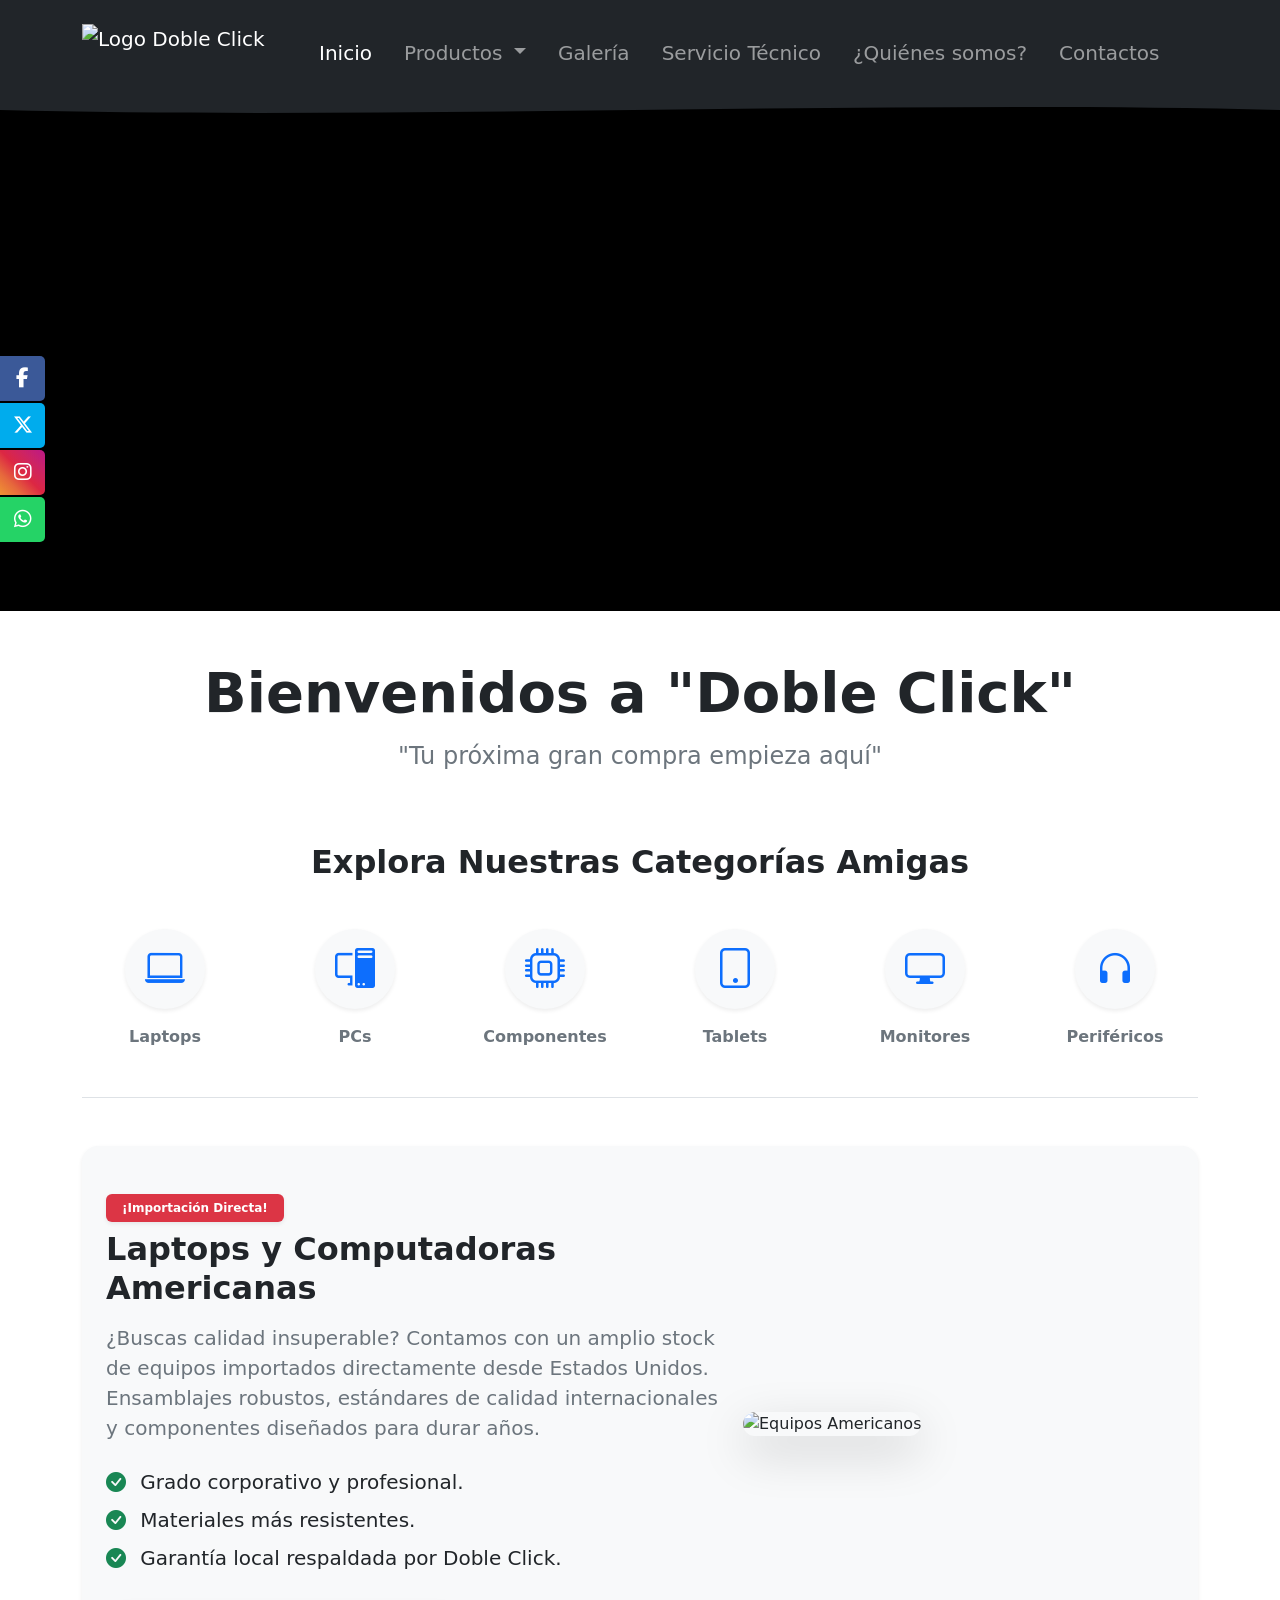
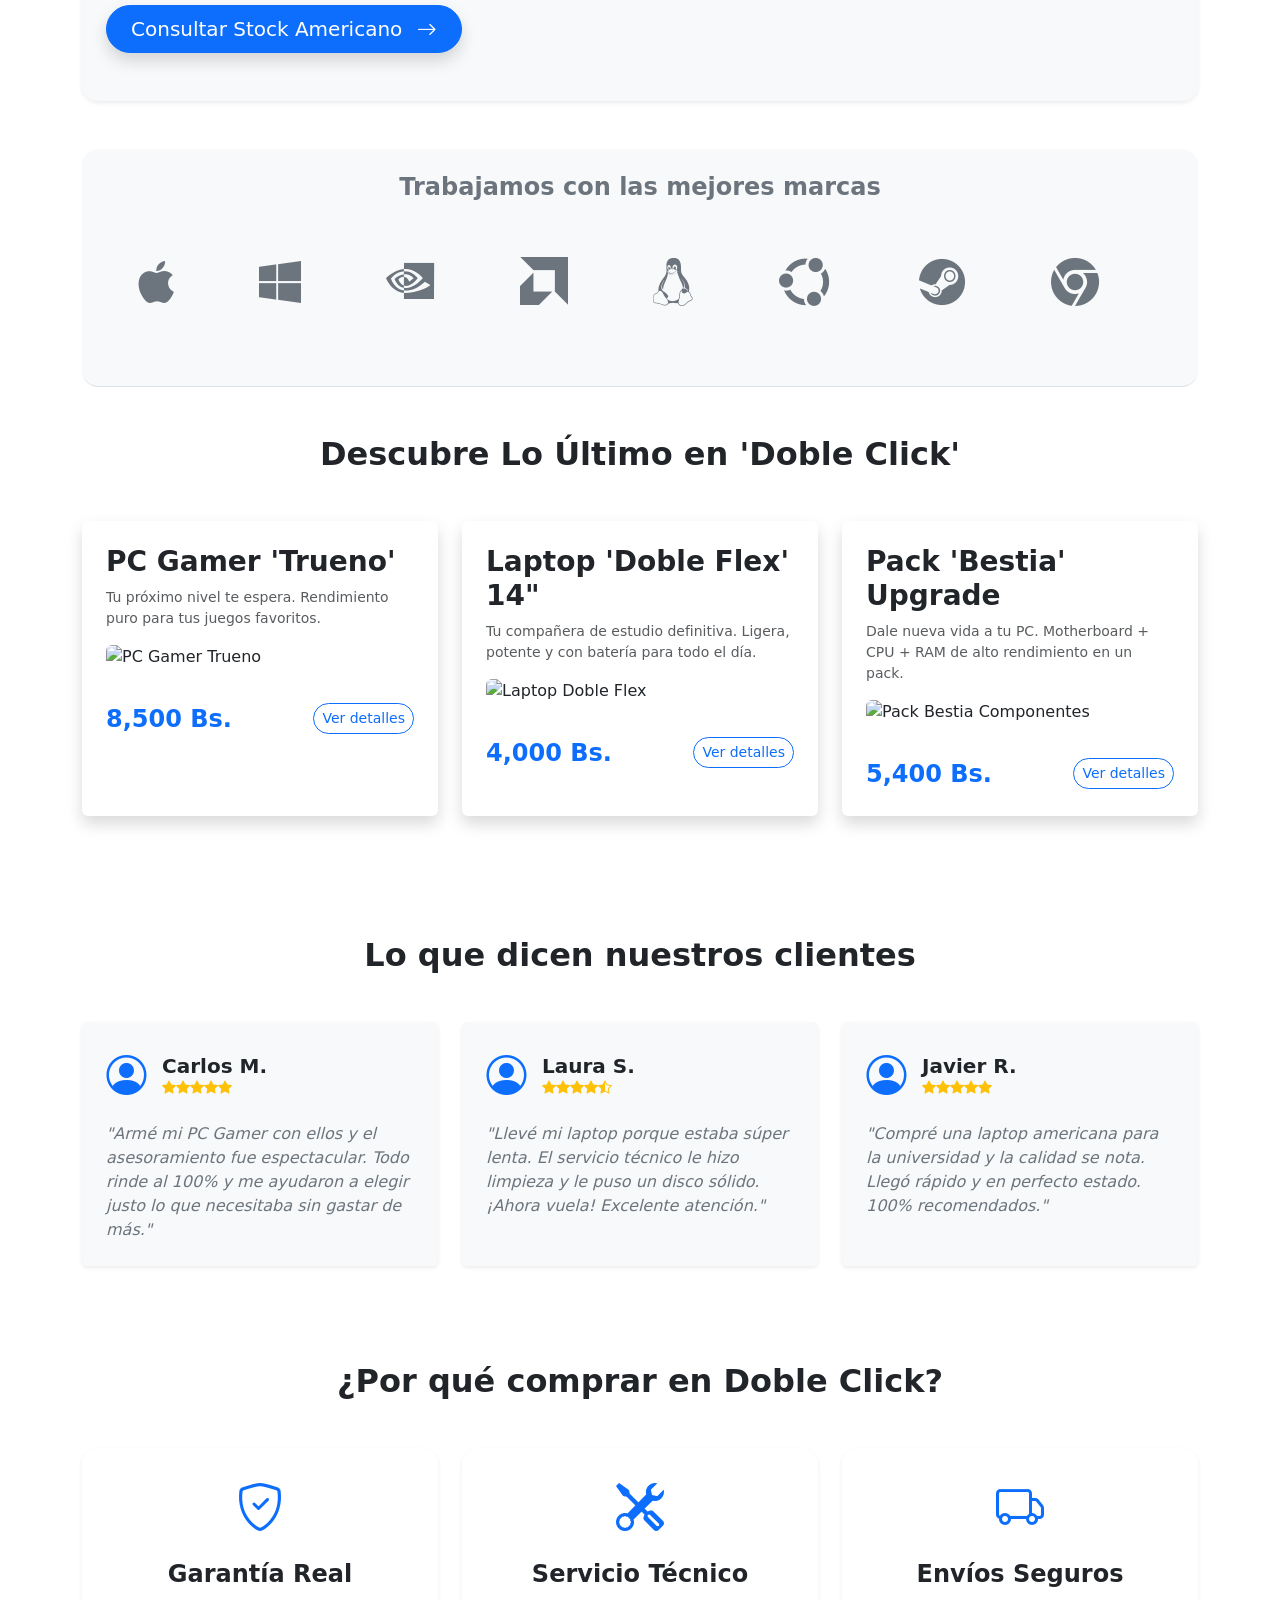
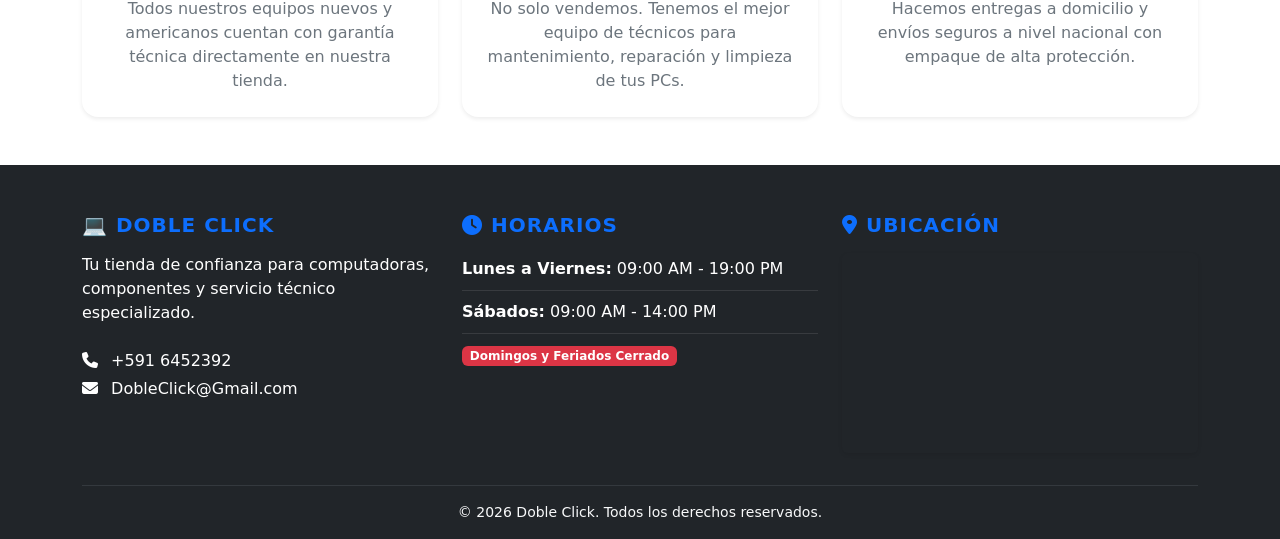
==== index.html @ b75727ae "Add files via upload" ====
<!DOCTYPE html>
<html lang="es">
<head>
    <meta charset="UTF-8">
    <meta name="viewport" content="width=device-width, initial-scale=1.0">
    <title>Doble Click | Inicio</title>
    
    <link href="https://cdn.jsdelivr.net/npm/bootstrap@5.3.0/dist/css/bootstrap.min.css" rel="stylesheet">
    <link rel="stylesheet" href="https://cdn.jsdelivr.net/npm/bootstrap-icons@1.10.0/font/bootstrap-icons.css">
    <link rel="stylesheet" href="https://cdnjs.cloudflare.com/ajax/libs/font-awesome/6.5.1/css/all.min.css">
    <link href="https://unpkg.com/aos@2.3.1/dist/aos.css" rel="stylesheet">
    <link rel="icon" type="image/png" href="img/LOGO_DOBLE_CLICK-removebg-preview.png">
    <link rel="stylesheet" href="style.css">
    <link rel="stylesheet" href="comun.css">
    <style>
        /* Empujamos el cuerpo de la página para que el menú fijo no tape el video */
        body {
            padding-top: 96px; 
        }

        .navbar .dropdown-menu {
            z-index: 1050 !important; 
        }

        .menu-wave {
            position: absolute; 
            top: 100%;
            left: 0;
            width: 100%;
            height: 15px; 
            overflow: hidden;
            line-height: 0;
            z-index: 1019; 
        }
        .menu-wave svg {
            display: block;
            width: 100%;
            height: 100%;
        }
        .video-hero-container {
            margin-top: -25px; 
            position: relative;
            z-index: 1; 
        }
    </style>
</head>
<body>

    <div class="social-bar pulse-animation">
        <a href="https://www.facebook.com/" target="_blank" class="icon facebook"><i class="fab fa-facebook-f"></i></a>
        <a href="https://x.com/" target="_blank" class="icon twitter"><i class="fa-brands fa-x-twitter"></i></a>
        <a href="https://www.instagram.com/" target="_blank" class="icon instagram"><i class="fab fa-instagram"></i></a>
        <a href="https://web.whatsapp.com/" target="_blank" class="icon whatsapp"><i class="fab fa-whatsapp"></i></a>
    </div>

    <nav class="navbar navbar-expand-lg navbar-dark bg-dark py-3 border-0 fixed-top shadow-sm" style="z-index: 1030;">
        <div class="container">
            
            <a class="navbar-brand" href="index.html">
                <img src="img/LOGO_DOBLE_CLICK-removebg-preview.png" alt="Logo Doble Click" height="60" class="d-inline-block align-text-top logo-nav">
            </a>
            
            <button class="navbar-toggler" type="button" data-bs-toggle="collapse" data-bs-target="#navbarNav">
                <span class="navbar-toggler-icon"></span>
            </button>
            
            <div class="collapse navbar-collapse" id="navbarNav">
                <ul class="navbar-nav mx-auto fs-5">
                    <li class="nav-item mx-2"><a class="nav-link active" href="index.html">Inicio</a></li>
                    
                    <li class="nav-item dropdown mx-2">
                        <a class="nav-link dropdown-toggle" href="#" id="navbarProductos" role="button" data-bs-toggle="dropdown" aria-expanded="false">
                            Productos
                        </a>
                        <ul class="dropdown-menu shadow border-0 mt-2" aria-labelledby="navbarProductos">
                            <li><a class="dropdown-item" href="LAPTOP.HTML"><i class="bi bi-laptop me-2"></i>Laptops</a></li>
                            <li><a class="dropdown-item" href="PC.HTML"><i class="bi bi-pc-display me-2"></i>PCs Armadas</a></li>
                            <li><a class="dropdown-item" href="COMPONENTE.HTML"><i class="bi bi-cpu me-2"></i>Componentes</a></li>
                        </ul>
                    </li>

                    <li class="nav-item mx-2"><a class="nav-link" href="galeria.html">Galería</a></li>
                    <li class="nav-item mx-2"><a class="nav-link" href="servicio.html">Servicio Técnico</a></li>
                    <li class="nav-item mx-2"><a class="nav-link" href="QuienesSomos.html">¿Quiénes somos?</a></li>
                    <li class="nav-item mx-2"><a class="nav-link" href="contactos.html">Contactos</a></li>
                </ul>
            </div>
        </div>
        
        <div class="menu-wave">
            <svg viewBox="0 0 500 150" preserveAspectRatio="none">
                <path d="M0.00,49.98 C149.99,150.00 349.20,-49.98 500.00,49.98 L500.00,0.00 L0.00,0.00 Z" style="stroke: none; fill: #212529;"></path>
            </svg>
        </div>
    </nav>
    
    <div class="video-hero-container">
        <video class="hero-video" autoplay loop muted playsinline style="width: 100%; object-fit: cover;">
            <source src="img/video presentacion.mp4" type="video/mp4">
        </video>
    </div>

    <main class="container my-5 contenido-inicio">

        <div class="text-center mb-5 pb-3" data-aos="fade-down">
            <h1 class="display-4 fw-bold text-dark mb-3">Bienvenidos a "Doble Click"</h1>
            <h3 class="fs-4 text-secondary">"Tu próxima gran compra empieza aquí"</h3>
        </div>
        
        <section id="categorias" class="mb-5 pb-5 border-bottom">
            <h2 class="text-center fw-bold mb-5 text-dark" data-aos="fade-up">Explora Nuestras Categorías Amigas</h2>
            <div class="row g-4 justify-content-center text-center">
                <div class="col-md-2 col-6" data-aos="zoom-in" data-aos-delay="100">
                    <a href="LAPTOP.html" class="categoria-item d-block text-decoration-none icon-hover">
                        <div class="categoria-circle bg-light border-primary shadow-sm mx-auto mb-3 rounded-circle" style="width: 80px; height: 80px; display: flex; align-items: center; justify-content: center;">
                            <i class="bi bi-laptop fs-1 text-primary"></i>
                        </div>
                        <span class="fw-semibold text-secondary">Laptops</span>
                    </a>
                </div>
                <div class="col-md-2 col-6" data-aos="zoom-in" data-aos-delay="200">
                    <a href="PC.html" class="categoria-item d-block text-decoration-none icon-hover">
                        <div class="categoria-circle bg-light border-primary shadow-sm mx-auto mb-3 rounded-circle" style="width: 80px; height: 80px; display: flex; align-items: center; justify-content: center;">
                            <i class="bi bi-pc-display fs-1 text-primary"></i>
                        </div>
                        <span class="fw-semibold text-secondary">PCs</span>
                    </a>
                </div>
                <div class="col-md-2 col-6" data-aos="zoom-in" data-aos-delay="300">
                    <a href="COMPONENTE.html" class="categoria-item d-block text-decoration-none icon-hover">
                        <div class="categoria-circle bg-light border-primary shadow-sm mx-auto mb-3 rounded-circle" style="width: 80px; height: 80px; display: flex; align-items: center; justify-content: center;">
                            <i class="bi bi-cpu fs-1 text-primary"></i>
                        </div>
                        <span class="fw-semibold text-secondary">Componentes</span>
                    </a>
                </div>
                <div class="col-md-2 col-6" data-aos="zoom-in" data-aos-delay="400">
                    <a href="COMPONENTE.HTML" class="categoria-item d-block text-decoration-none icon-hover">
                        <div class="categoria-circle bg-light border-primary shadow-sm mx-auto mb-3 rounded-circle" style="width: 80px; height: 80px; display: flex; align-items: center; justify-content: center;">
                            <i class="bi bi-tablet fs-1 text-primary"></i>
                        </div>
                        <span class="fw-semibold text-secondary">Tablets</span>
                    </a>
                </div>
                <div class="col-md-2 col-6" data-aos="zoom-in" data-aos-delay="500">
                    <a href="COMPONENTE.HTML" class="categoria-item d-block text-decoration-none icon-hover">
                        <div class="categoria-circle bg-light border-primary shadow-sm mx-auto mb-3 rounded-circle" style="width: 80px; height: 80px; display: flex; align-items: center; justify-content: center;">
                            <i class="bi bi-display fs-1 text-primary"></i>
                        </div>
                        <span class="fw-semibold text-secondary">Monitores</span>
                    </a>
                </div>
                <div class="col-md-2 col-6" data-aos="zoom-in" data-aos-delay="600">
                    <a href="COMPONENTE.HTML" class="categoria-item d-block text-decoration-none icon-hover">
                        <div class="categoria-circle bg-light border-primary shadow-sm mx-auto mb-3 rounded-circle" style="width: 80px; height: 80px; display: flex; align-items: center; justify-content: center;">
                            <i class="bi bi-headphones fs-1 text-primary"></i>
                        </div>
                        <span class="fw-semibold text-secondary">Periféricos</span>
                    </a>
                </div>
            </div>
        </section>

        <section id="americanas" class="mb-5 py-5 bg-light rounded-4 shadow-sm px-4">
            <div class="row align-items-center">
                <div class="col-lg-7" data-aos="fade-right">
                    <span class="badge bg-danger mb-2 px-3 py-2 shadow-sm">¡Importación Directa!</span>
                    <h2 class="fw-bold text-dark mb-3">Laptops y Computadoras Americanas</h2>
                    <p class="lead text-secondary">¿Buscas calidad insuperable? Contamos con un amplio stock de <strong>equipos importados directamente desde Estados Unidos</strong>. Ensamblajes robustos, estándares de calidad internacionales y componentes diseñados para durar años.</p>
                    <ul class="list-unstyled mt-4 fs-5">
                        <li class="mb-2"><i class="bi bi-check-circle-fill text-success me-2"></i> Grado corporativo y profesional.</li>
                        <li class="mb-2"><i class="bi bi-check-circle-fill text-success me-2"></i> Materiales más resistentes.</li>
                        <li class="mb-2"><i class="bi bi-check-circle-fill text-success me-2"></i> Garantía local respaldada por Doble Click.</li>
                    </ul>
                    <a href="contactos.html" class="btn btn-primary btn-lg mt-3 rounded-pill px-4 shadow">Consultar Stock Americano <i class="bi bi-arrow-right ms-2"></i></a>
                </div>
                <div class="col-lg-5 mt-4 mt-lg-0" data-aos="fade-left">
                    <img src="img/COMPUTADORA.jpg" class="img-fluid rounded-4 shadow-lg" alt="Equipos Americanos">
                </div>
            </div>
        </section>

        <section id="marcas" class="mb-5 pb-5 border-bottom text-center bg-light rounded-4 py-4 px-3 overflow-hidden">
            <h4 class="fw-bold text-secondary mb-4" data-aos="fade-up">Trabajamos con las mejores marcas</h4>
            <div class="marcas-slider" data-aos="fade-up" data-aos-delay="200">
                <div class="marcas-track">
                    <a href="https://www.apple.com" target="_blank" rel="noopener noreferrer" class="brand-link"><i class="fa-brands fa-apple brand-icon" title="Apple"></i></a>
                    <a href="https://www.microsoft.com/windows" target="_blank" rel="noopener noreferrer" class="brand-link"><i class="fa-brands fa-windows brand-icon" title="Windows"></i></a>
                    <a href="https://www.nvidia.com" target="_blank" rel="noopener noreferrer" class="brand-link"><i class="bi bi-nvidia brand-icon" title="NVIDIA"></i></a>
                    <a href="https://www.amd.com" target="_blank" rel="noopener noreferrer" class="brand-link"><i class="bi bi-amd brand-icon" title="AMD"></i></a>
                    <a href="https://www.linux.org" target="_blank" rel="noopener noreferrer" class="brand-link"><i class="fa-brands fa-linux brand-icon" title="Linux"></i></a>
                    <a href="https://ubuntu.com" target="_blank" rel="noopener noreferrer" class="brand-link"><i class="fa-brands fa-ubuntu brand-icon" title="Ubuntu"></i></a>
                    <a href="https://store.steampowered.com" target="_blank" rel="noopener noreferrer" class="brand-link"><i class="fa-brands fa-steam brand-icon" title="Steam"></i></a>
                    <a href="https://www.google.com/chrome" target="_blank" rel="noopener noreferrer" class="brand-link"><i class="fa-brands fa-chrome brand-icon" title="Google Chrome"></i></a>
                    <a href="https://www.android.com" target="_blank" rel="noopener noreferrer" class="brand-link"><i class="fa-brands fa-android brand-icon" title="Android"></i></a>
        
                    <a href="https://www.apple.com" target="_blank" rel="noopener noreferrer" class="brand-link"><i class="fa-brands fa-apple brand-icon" title="Apple"></i></a>
                    <a href="https://www.microsoft.com/windows" target="_blank" rel="noopener noreferrer" class="brand-link"><i class="fa-brands fa-windows brand-icon" title="Windows"></i></a>
                    <a href="https://www.nvidia.com" target="_blank" rel="noopener noreferrer" class="brand-link"><i class="bi bi-nvidia brand-icon" title="NVIDIA"></i></a>
                    <a href="https://www.amd.com" target="_blank" rel="noopener noreferrer" class="brand-link"><i class="bi bi-amd brand-icon" title="AMD"></i></a>
                    <a href="https://www.linux.org" target="_blank" rel="noopener noreferrer" class="brand-link"><i class="fa-brands fa-linux brand-icon" title="Linux"></i></a>
                    <a href="https://ubuntu.com" target="_blank" rel="noopener noreferrer" class="brand-link"><i class="fa-brands fa-ubuntu brand-icon" title="Ubuntu"></i></a>
                    <a href="https://store.steampowered.com" target="_blank" rel="noopener noreferrer" class="brand-link"><i class="fa-brands fa-steam brand-icon" title="Steam"></i></a>
                    <a href="https://www.google.com/chrome" target="_blank" rel="noopener noreferrer" class="brand-link"><i class="fa-brands fa-chrome brand-icon" title="Google Chrome"></i></a>
                    <a href="https://www.android.com" target="_blank" rel="noopener noreferrer" class="brand-link"><i class="fa-brands fa-android brand-icon" title="Android"></i></a>
                </div>
            </div>
        </section>

        <section id="destacados" class="mb-5">
            <h2 class="text-center fw-bold mb-5 text-dark" data-aos="fade-up">Descubre Lo Último en 'Doble Click'</h2>
            <div class="row g-4">
                <div class="col-md-4 mb-4" data-aos="fade-up" data-aos-delay="100">
                    <div class="card producto-card shadow h-100 border-0 icon-hover">
                        <div class="card-body p-4">
                            <h3 class="fw-bold mb-2">PC Gamer 'Trueno'</h3>
                            <p class="text-muted small mb-3">Tu próximo nivel te espera. Rendimiento puro para tus juegos favoritos.</p>
                            <img src="https://images.unsplash.com/photo-1616588589676-62b3bd4ff6d2?w=500&h=300&fit=crop" class="img-fluid rounded mb-3" alt="PC Gamer Trueno">
                            <div class="d-flex justify-content-between align-items-center mt-3">
                                <span class="fs-4 fw-bold text-primary">8,500 Bs.</span>
                                <a href="PC.html" class="btn btn-outline-primary btn-sm rounded-pill stretched-link">Ver detalles</a>
                            </div>
                        </div>
                    </div>
                </div>
                <div class="col-md-4 mb-4" data-aos="fade-up" data-aos-delay="200">
                    <div class="card producto-card shadow h-100 border-0 icon-hover">
                        <div class="card-body p-4">
                            <h3 class="fw-bold mb-2">Laptop 'Doble Flex' 14"</h3>
                            <p class="text-muted small mb-3">Tu compañera de estudio definitiva. Ligera, potente y con batería para todo el día.</p>
                            <img src="https://images.unsplash.com/photo-1541807084-5c52b6b3adef?w=500&h=300&fit=crop" class="img-fluid rounded mb-3" alt="Laptop Doble Flex">
                             <div class="d-flex justify-content-between align-items-center mt-3">
                                <span class="fs-4 fw-bold text-primary">4,000 Bs.</span>
                                <a href="LAPTOP.html" class="btn btn-outline-primary btn-sm rounded-pill stretched-link">Ver detalles</a>
                            </div>
                        </div>
                    </div>
                </div>
                <div class="col-md-4 mb-4" data-aos="fade-up" data-aos-delay="300">
                    <div class="card producto-card shadow h-100 border-0 icon-hover">
                        <div class="card-body p-4">
                            <h3 class="fw-bold mb-2">Pack 'Bestia' Upgrade</h3>
                            <p class="text-muted small mb-3">Dale nueva vida a tu PC. Motherboard + CPU + RAM de alto rendimiento en un pack.</p>
                            <img src="https://images.unsplash.com/photo-1555680202-c86f0e12f086?w=500&h=300&fit=crop" class="img-fluid rounded mb-3" alt="Pack Bestia Componentes">
                             <div class="d-flex justify-content-between align-items-center mt-3">
                                <span class="fs-4 fw-bold text-primary">5,400 Bs.</span>
                                <a href="COMPONENTE.html" class="btn btn-outline-primary btn-sm rounded-pill stretched-link">Ver detalles</a>
                            </div>
                        </div>
                    </div>
                </div>
            </div>
        </section>

        <section id="testimonios" class="mb-5 py-5">
            <h2 class="text-center fw-bold mb-5 text-dark" data-aos="fade-up">Lo que dicen nuestros clientes</h2>
            <div class="row g-4">
                <div class="col-md-4" data-aos="flip-left" data-aos-delay="100">
                    <div class="card bg-light border-0 shadow-sm h-100 testimonio-card p-4">
                        <div class="d-flex align-items-center mb-3">
                            <i class="bi bi-person-circle fs-1 text-primary me-3"></i>
                            <div>
                                <h5 class="mb-0 fw-bold">Carlos M.</h5>
                                <div class="text-warning small">
                                    <i class="bi bi-star-fill"></i><i class="bi bi-star-fill"></i><i class="bi bi-star-fill"></i><i class="bi bi-star-fill"></i><i class="bi bi-star-fill"></i>
                                </div>
                            </div>
                        </div>
                        <p class="text-secondary fst-italic mb-0">"Armé mi PC Gamer con ellos y el asesoramiento fue espectacular. Todo rinde al 100% y me ayudaron a elegir justo lo que necesitaba sin gastar de más."</p>
                    </div>
                </div>
                <div class="col-md-4" data-aos="flip-left" data-aos-delay="200">
                    <div class="card bg-light border-0 shadow-sm h-100 testimonio-card p-4">
                        <div class="d-flex align-items-center mb-3">
                            <i class="bi bi-person-circle fs-1 text-primary me-3"></i>
                            <div>
                                <h5 class="mb-0 fw-bold">Laura S.</h5>
                                <div class="text-warning small">
                                    <i class="bi bi-star-fill"></i><i class="bi bi-star-fill"></i><i class="bi bi-star-fill"></i><i class="bi bi-star-fill"></i><i class="bi bi-star-half"></i>
                                </div>
                            </div>
                        </div>
                        <p class="text-secondary fst-italic mb-0">"Llevé mi laptop porque estaba súper lenta. El servicio técnico le hizo limpieza y le puso un disco sólido. ¡Ahora vuela! Excelente atención."</p>
                    </div>
                </div>
                <div class="col-md-4" data-aos="flip-left" data-aos-delay="300">
                    <div class="card bg-light border-0 shadow-sm h-100 testimonio-card p-4">
                        <div class="d-flex align-items-center mb-3">
                            <i class="bi bi-person-circle fs-1 text-primary me-3"></i>
                            <div>
                                <h5 class="mb-0 fw-bold">Javier R.</h5>
                                <div class="text-warning small">
                                    <i class="bi bi-star-fill"></i><i class="bi bi-star-fill"></i><i class="bi bi-star-fill"></i><i class="bi bi-star-fill"></i><i class="bi bi-star-fill"></i>
                                </div>
                            </div>
                        </div>
                        <p class="text-secondary fst-italic mb-0">"Compré una laptop americana para la universidad y la calidad se nota. Llegó rápido y en perfecto estado. 100% recomendados."</p>
                    </div>
                </div>
            </div>
        </section>

        <section id="ventajas" class="mt-5 text-center">
            <h2 class="fw-bold mb-5 text-dark" data-aos="fade-up">¿Por qué comprar en Doble Click?</h2>
            <div class="row g-4">
                <div class="col-md-4" data-aos="zoom-in" data-aos-delay="100">
                    <div class="p-4 bg-white rounded-4 shadow-sm h-100 icon-hover">
                        <i class="bi bi-shield-check text-primary mb-3 d-block" style="font-size: 3rem;"></i>
                        <h4 class="fw-bold">Garantía Real</h4>
                        <p class="text-secondary mb-0">Todos nuestros equipos nuevos y americanos cuentan con garantía técnica directamente en nuestra tienda.</p>
                    </div>
                </div>
                <div class="col-md-4" data-aos="zoom-in" data-aos-delay="200">
                    <div class="p-4 bg-white rounded-4 shadow-sm h-100 icon-hover">
                        <i class="bi bi-tools text-primary mb-3 d-block" style="font-size: 3rem;"></i>
                        <h4 class="fw-bold">Servicio Técnico</h4>
                        <p class="text-secondary mb-0">No solo vendemos. Tenemos el mejor equipo de técnicos para mantenimiento, reparación y limpieza de tus PCs.</p>
                    </div>
                </div>
                <div class="col-md-4" data-aos="zoom-in" data-aos-delay="300">
                    <div class="p-4 bg-white rounded-4 shadow-sm h-100 icon-hover">
                        <i class="bi bi-truck text-primary mb-3 d-block" style="font-size: 3rem;"></i>
                        <h4 class="fw-bold">Envíos Seguros</h4>
                        <p class="text-secondary mb-0">Hacemos entregas a domicilio y envíos seguros a nivel nacional con empaque de alta protección.</p>
                    </div>
                </div>
            </div>
        </section>

    </main>

    <footer class="bg-dark text-white pt-5 pb-3 mt-auto footer-avanzado">
        <div class="container">
            <div class="row">
                <div class="col-lg-4 col-md-6 mb-4">
                    <h5 class="fw-bold mb-3 text-uppercase" style="color:#0d6efd;">💻 Doble Click</h5>
                    <p>Tu tienda de confianza para computadoras, componentes y servicio técnico especializado.</p>
                    <div class="mt-4">
                        <p class="mb-1"><i class="fas fa-phone me-2"></i> +591 6452392</p>
                        <p class="mb-1"><i class="fas fa-envelope me-2"></i> DobleClick@Gmail.com</p>
                    </div>
                </div>

                <div class="col-lg-4 col-md-6 mb-4">
                    <h5 class="fw-bold mb-3 text-uppercase" style="color:#0d6efd;"><i class="fas fa-clock me-2"></i>Horarios</h5>
                    <ul class="list-unstyled lh-lg" style="padding-left:0;">
                        <li style="border-bottom: 1px solid rgba(255,255,255,0.1); margin-bottom: 5px;"><strong>Lunes a Viernes:</strong> 09:00 AM - 19:00 PM</li>
                        <li style="border-bottom: 1px solid rgba(255,255,255,0.1); margin-bottom: 5px;"><strong>Sábados:</strong> 09:00 AM - 14:00 PM</li>
                        <li><span class="badge bg-danger">Domingos y Feriados Cerrado</span></li>
                    </ul>
                </div>

                <div class="col-lg-4 col-md-12 mb-4">
                    <h5 class="fw-bold mb-3 text-uppercase" style="color:#0d6efd;"><i class="fas fa-map-marker-alt me-2"></i>Ubicación</h5>
                    <div class="ratio ratio-16x9 rounded overflow-hidden shadow-sm">
                        <iframe src="https://maps.google.com/maps?q=lapaz,bolivia&t=&z=13&ie=UTF8&iwloc=&output=embed" width="100%" height="100%" style="border:0;" allowfullscreen="" loading="lazy" referrerpolicy="no-referrer-when-downgrade"></iframe>
                    </div>
                </div>
            </div>
            
            <hr class="mt-2 mb-3 border-secondary">
            
            <div class="text-center">
                <p class="mb-0 small text-light">© 2026 Doble Click. Todos los derechos reservados.</p>
            </div>
        </div>
    </footer>

    <script src="https://cdn.jsdelivr.net/npm/bootstrap@5.3.0/dist/js/bootstrap.bundle.min.js"></script>
    <script src="https://unpkg.com/aos@2.3.1/dist/aos.js"></script>
    
    <script>
        AOS.init({
            duration: 800, 
            once: true,    
            offset: 100    
        });
    </script>
</body>
</html>
---- style.css ----
/* =========================================
   ANIMACIONES EXTRA Y HOVERS (Tarjetas)
   ========================================= */
.icon-hover {
    transition: transform 0.3s ease, box-shadow 0.3s ease;
}

.icon-hover:hover {
    transform: translateY(-10px); 
    box-shadow: 0 15px 30px rgba(0,0,0,0.15) !important; 
}

@keyframes pulseGlow {
    0% { filter: drop-shadow(0 0 2px rgba(13, 110, 253, 0.4)); }
    50% { filter: drop-shadow(0 0 10px rgba(13, 110, 253, 0.8)); } 
    100% { filter: drop-shadow(0 0 2px rgba(13, 110, 253, 0.4)); }
}

.pulse-animation-btn {
    animation: pulseGlow 3s infinite; 
}

/* =========================================
   SLIDER INFINITO DE MARCAS (CORREGIDO Y ANIMADO)
   Función: Carrusel continuo de iconos que se mueve solo
   ========================================= */
.marcas-slider {
    width: 100%;
    overflow: hidden; /* Esto es clave: esconde lo que se sale de la pantalla */
    white-space: nowrap; /* Evita que los iconos bajen a la siguiente línea */
    position: relative;
    padding: 20px 0;
}

.marcas-track {
    display: inline-block;
    /* La animación dura 15 segundos y es lineal (misma velocidad) e infinita */
    animation: scroll-marcas 15s linear infinite; 
}

/* Opcional: Pausa la animación si el usuario pone el mouse encima */
.marcas-track:hover {
    animation-play-state: paused;
}

.brand-icon {
    font-size: 3rem; /* Tamaño de los iconos, los hace grandes y visibles */
    color: #6c757d; /* Color gris de Bootstrap */
    margin: 0 40px; /* Separación horizontal entre icono e icono */
    transition: transform 0.3s ease, color 0.3s ease;
    display: inline-block;
    vertical-align: middle;
}

/* Efecto al pasar el mouse por encima de un icono específico */
.brand-icon:hover {
    color: #0d6efd; /* Color azul característico */
    transform: scale(1.2); /* Lo hace un 20% más grande */
}

/* Animación que empuja los iconos a la izquierda constantemente */
@keyframes scroll-marcas {
    0% { transform: translateX(0); }
    100% { transform: translateX(-50%); } 
    /* Se traslada solo el -50% porque duplicamos los iconos en el HTML */
}
---- comun.css ----
/* =========================================
   REGLA DE SEGURIDAD (Evita que el diseño colapse hacia los lados en celulares)
   ========================================= */
   html, body {
    overflow-x: hidden;
}

/* =========================================
   VIDEO HERO (Página Principal)
   ========================================= */
.video-hero-container {
    position: relative;
    width: 100%;
    height: 60vh; 
    min-height: 400px; 
    overflow: hidden; 
    display: flex;
    align-items: center; 
    justify-content: center; 
    background-color: #000; 
}

.hero-video {
    position: absolute !important; 
    top: 0 !important;
    left: 0 !important;
    width: 100% !important;
    height: 100% !important;
    object-fit: cover !important; 
    opacity: 1 !important; 
    z-index: 0 !important; 
}

.video-overlay {
    position: relative;
    z-index: 1; 
    text-align: center;
    color: white;
    padding: 20px;
    width: 100%;
}

.text-shadow {
    text-shadow: 2px 2px 10px rgba(0,0,0,0.9); 
}

/* ======================================================= */
/* ONDAS DEL MENÚ                                          */
/* ======================================================= */
header { 
    position: relative; 
}

.menu-wave {
    position: absolute;
    top: 100%; 
    left: 0;
    width: 100%;
    height: 60px; 
    overflow: hidden;
    line-height: 0; 
    z-index: 998; 
}

.menu-wave svg {
    display: block;
    width: 100%;
    height: 100%;
}

/* ======================================================= */
/* BARRA LATERAL DE REDES SOCIALES                         */
/* ======================================================= */
@keyframes slideInLeftSocial {
    from {
        transform: translateY(-50%) translateX(-100%); 
        opacity: 0;
    }
    to {
        transform: translateY(-50%) translateX(0); 
        opacity: 1;
    }
}

.social-bar {
    position: fixed; 
    left: 0;
    top: 50%;
    transform: translateY(-50%); 
    z-index: 1000; 
    display: flex;
    flex-direction: column;
    animation: slideInLeftSocial 0.8s ease-out forwards;
}

.social-bar .icon {
    display: flex;
    justify-content: center;
    align-items: center;
    width: 45px;
    height: 45px;
    color: white;
    font-size: 20px;
    text-decoration: none;
    transition: all 0.4s cubic-bezier(0.175, 0.885, 0.32, 1.275); 
    border-radius: 0 5px 5px 0; 
    margin-bottom: 2px;
    box-shadow: 2px 2px 5px rgba(0,0,0,0.2); 
    position: relative; 
    overflow: visible; 
}

.social-bar .icon:hover {
    width: 65px; 
    padding-left: 15px; 
    box-shadow: 4px 4px 15px rgba(0,0,0,0.5); 
    filter: brightness(1.2); 
}

.social-bar .icon i {
    transition: transform 0.4s ease; 
}

.social-bar .icon:hover i {
    transform: rotate(360deg) scale(1.3); 
}

.facebook { background-color: #3b5998; }
.twitter { background-color: #00aced; }
.instagram { background: linear-gradient(45deg, #f09433 0%, #e6683c 25%, #dc2743 50%, #cc2366 75%, #bc1888 100%); }
.whatsapp { background-color: #25d366; }

@keyframes pulseWaveSocial {
    0% { box-shadow: 0 0 0 0 rgba(255, 255, 255, 0.4); }
    70% { box-shadow: 0 0 0 15px rgba(255, 255, 255, 0); }
    100% { box-shadow: 0 0 0 0 rgba(255, 255, 255, 0); }
}

.pulse-animation .icon {
    animation: pulseWaveSocial 2s infinite;
}

.pulse-animation .icon:hover {
    animation: none;
}

/* =========================================
   ESTILOS DEL FOOTER AVANZADO (Global)
   Función: Diseño oscuro de la parte final de tu página
   ========================================= */
.footer-avanzado h5 {
    letter-spacing: 1px;
    color: #0d6efd; /* Títulos de columnas en el pie de página en color azul */
}

/* Modifica las listas de la sección de horarios */
.footer-avanzado .list-unstyled li {
    border-bottom: 1px solid rgba(255, 255, 255, 0.1); /* Línea divisoria muy tenue entre días de la semana */
    padding-bottom: 5px;
    margin-bottom: 5px;
}

/* Le quita la línea divisoria al último ítem (Domingos) para que se vea limpio */
.footer-avanzado .list-unstyled li:last-child {
    border-bottom: none;
}
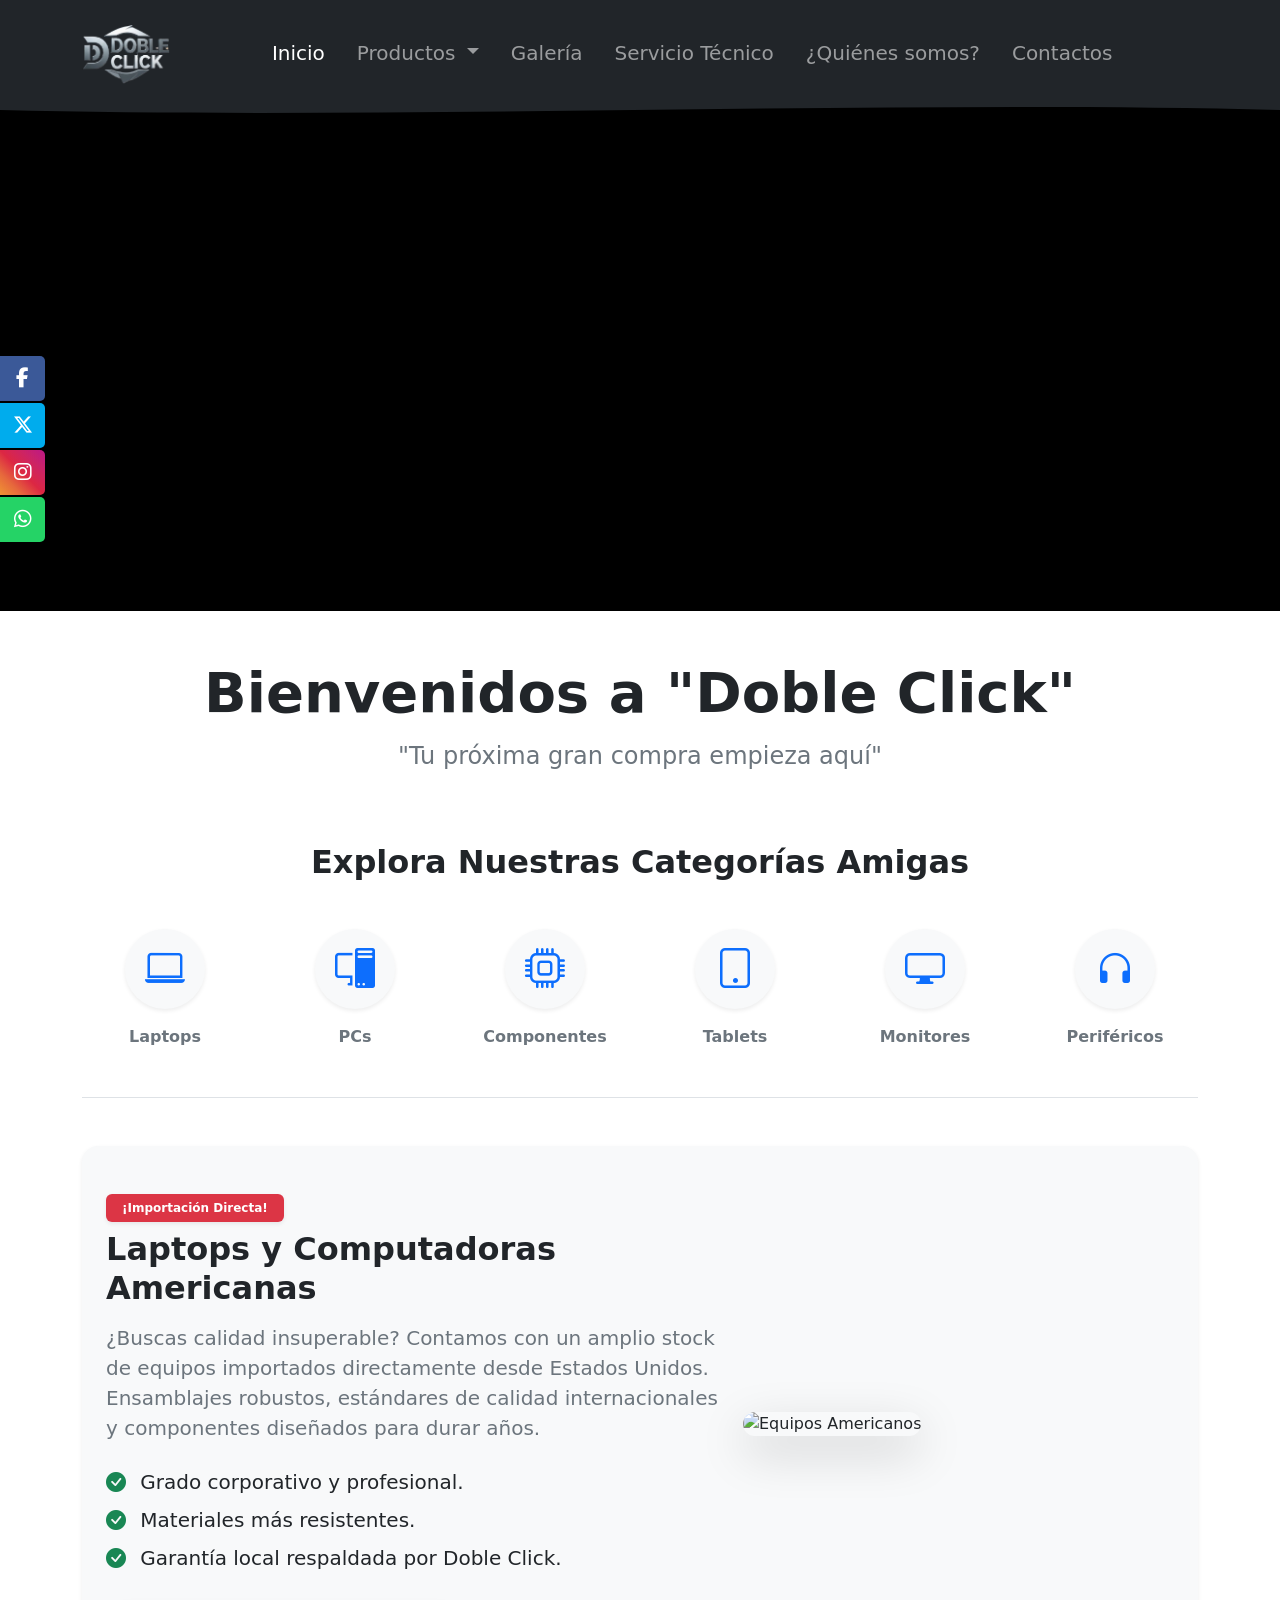
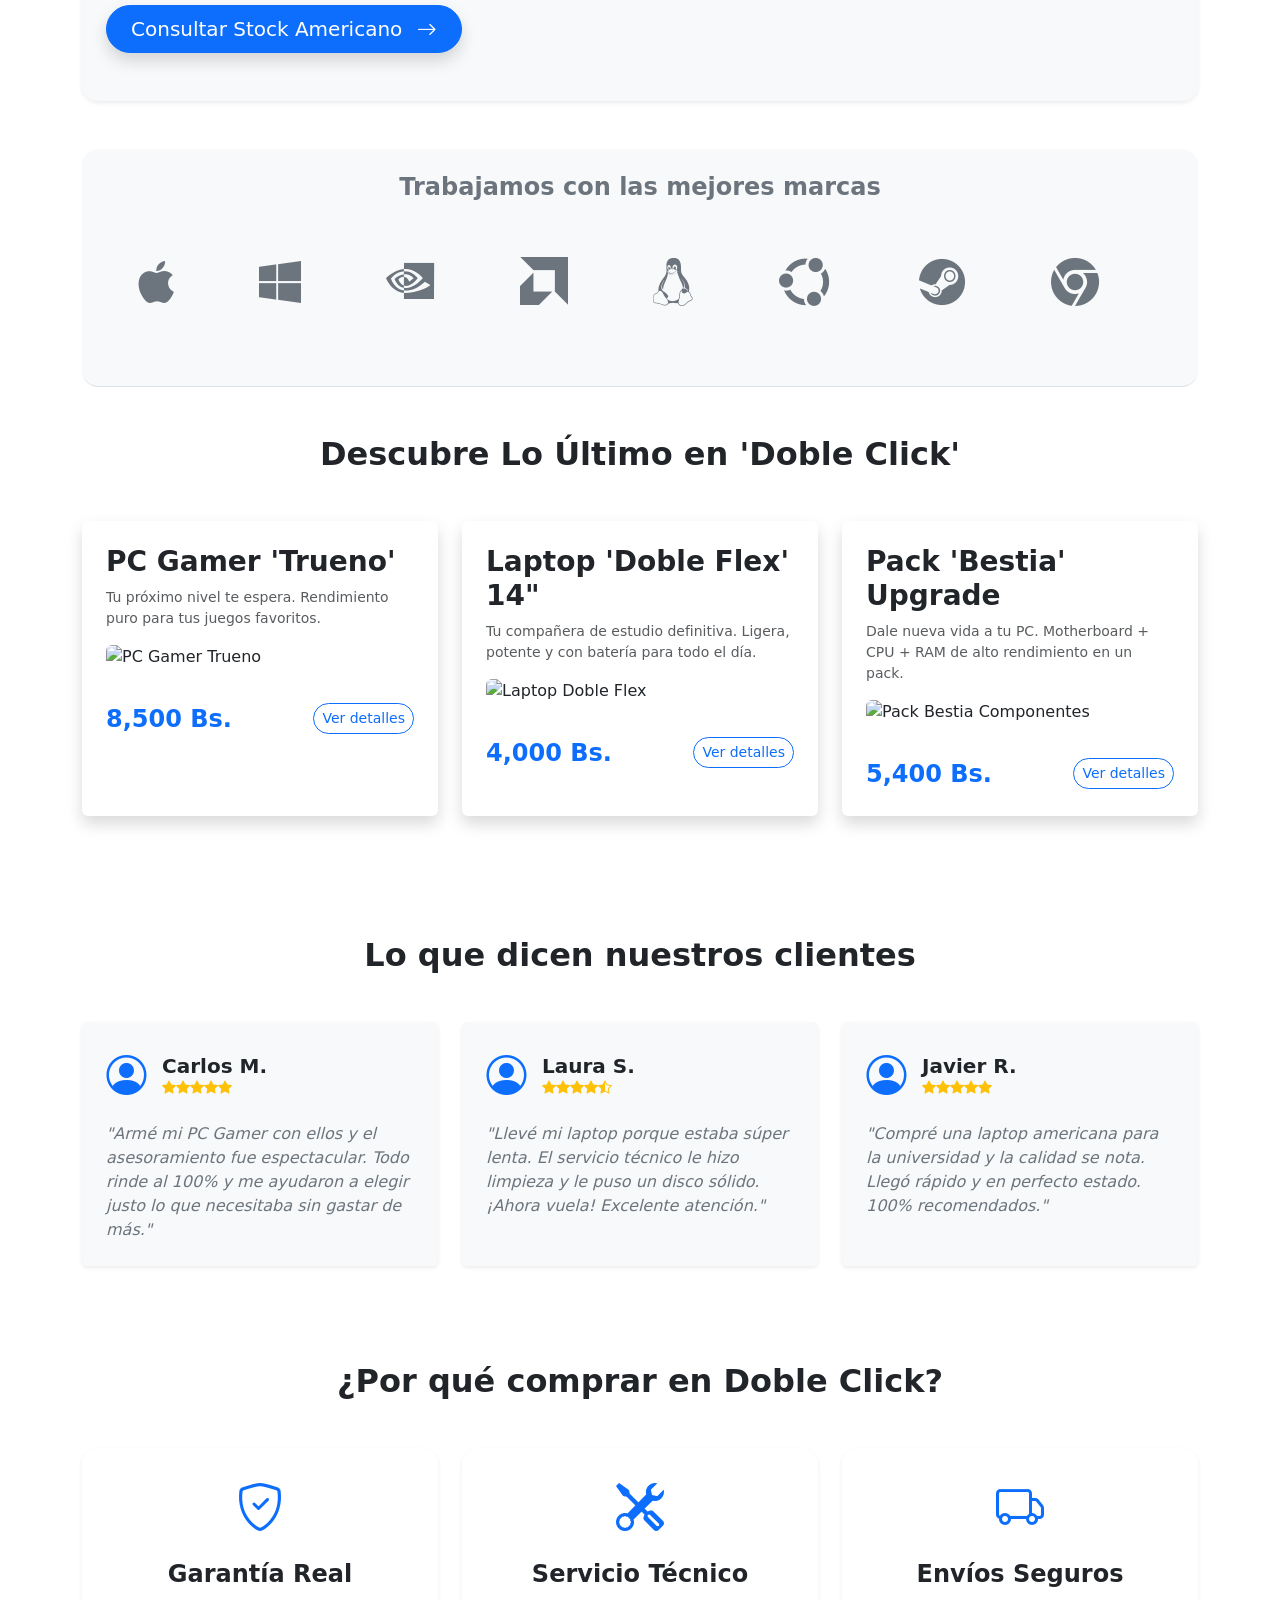
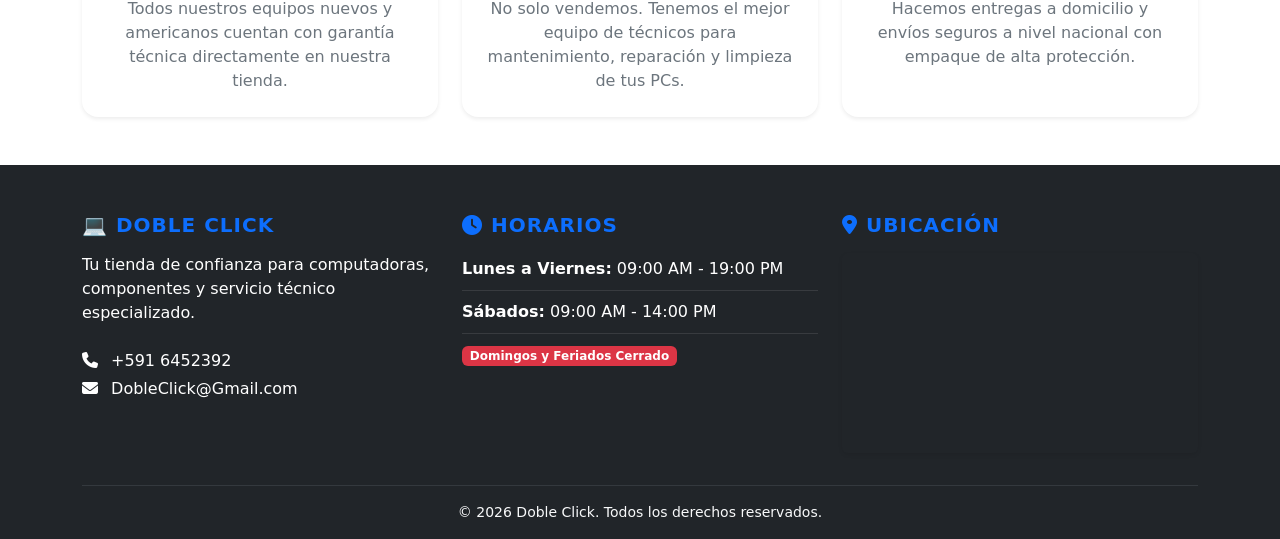
==== commit 19559273: "Add files via upload" ====
--- a/index.html
+++ b/index.html
@@ -9,7 +9,7 @@
     <link rel="stylesheet" href="https://cdn.jsdelivr.net/npm/bootstrap-icons@1.10.0/font/bootstrap-icons.css">
     <link rel="stylesheet" href="https://cdnjs.cloudflare.com/ajax/libs/font-awesome/6.5.1/css/all.min.css">
     <link href="https://unpkg.com/aos@2.3.1/dist/aos.css" rel="stylesheet">
-    <link rel="icon" type="image/png" href="img/LOGO_DOBLE_CLICK-removebg-preview.png">
+    <link rel="icon" type="image/png" href="LOGO_DOBLE_CLICK-removebg-preview.png">
     <link rel="stylesheet" href="style.css">
     <link rel="stylesheet" href="comun.css">
     <style>
@@ -57,7 +57,7 @@
         <div class="container">
             
             <a class="navbar-brand" href="index.html">
-                <img src="img/LOGO_DOBLE_CLICK-removebg-preview.png" alt="Logo Doble Click" height="60" class="d-inline-block align-text-top logo-nav">
+                <img src="LOGO_DOBLE_CLICK-removebg-preview.png" alt="Logo Doble Click" height="60" class="d-inline-block align-text-top logo-nav">
             </a>
             
             <button class="navbar-toggler" type="button" data-bs-toggle="collapse" data-bs-target="#navbarNav">
@@ -96,7 +96,7 @@
     
     <div class="video-hero-container">
         <video class="hero-video" autoplay loop muted playsinline style="width: 100%; object-fit: cover;">
-            <source src="img/video presentacion.mp4" type="video/mp4">
+            <source src="video presentacion.mp4" type="video/mp4">
         </video>
     </div>
 
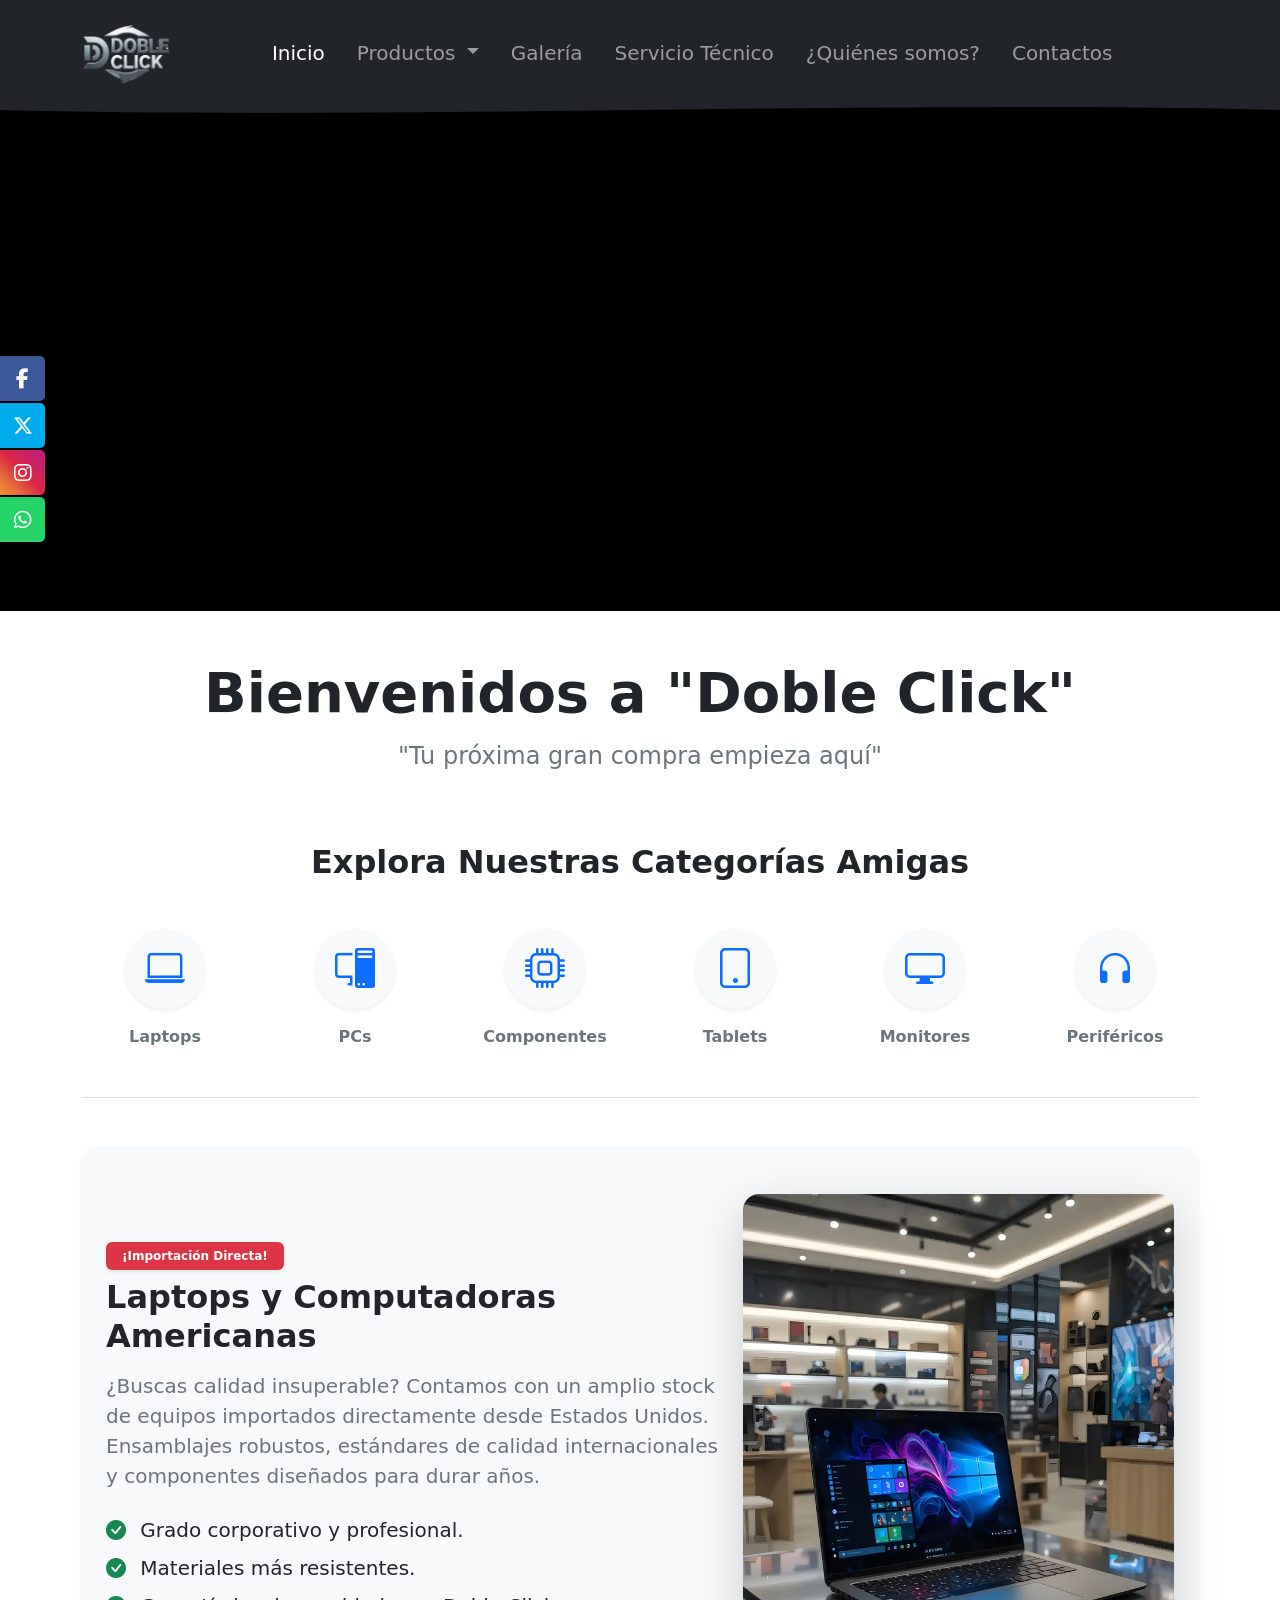
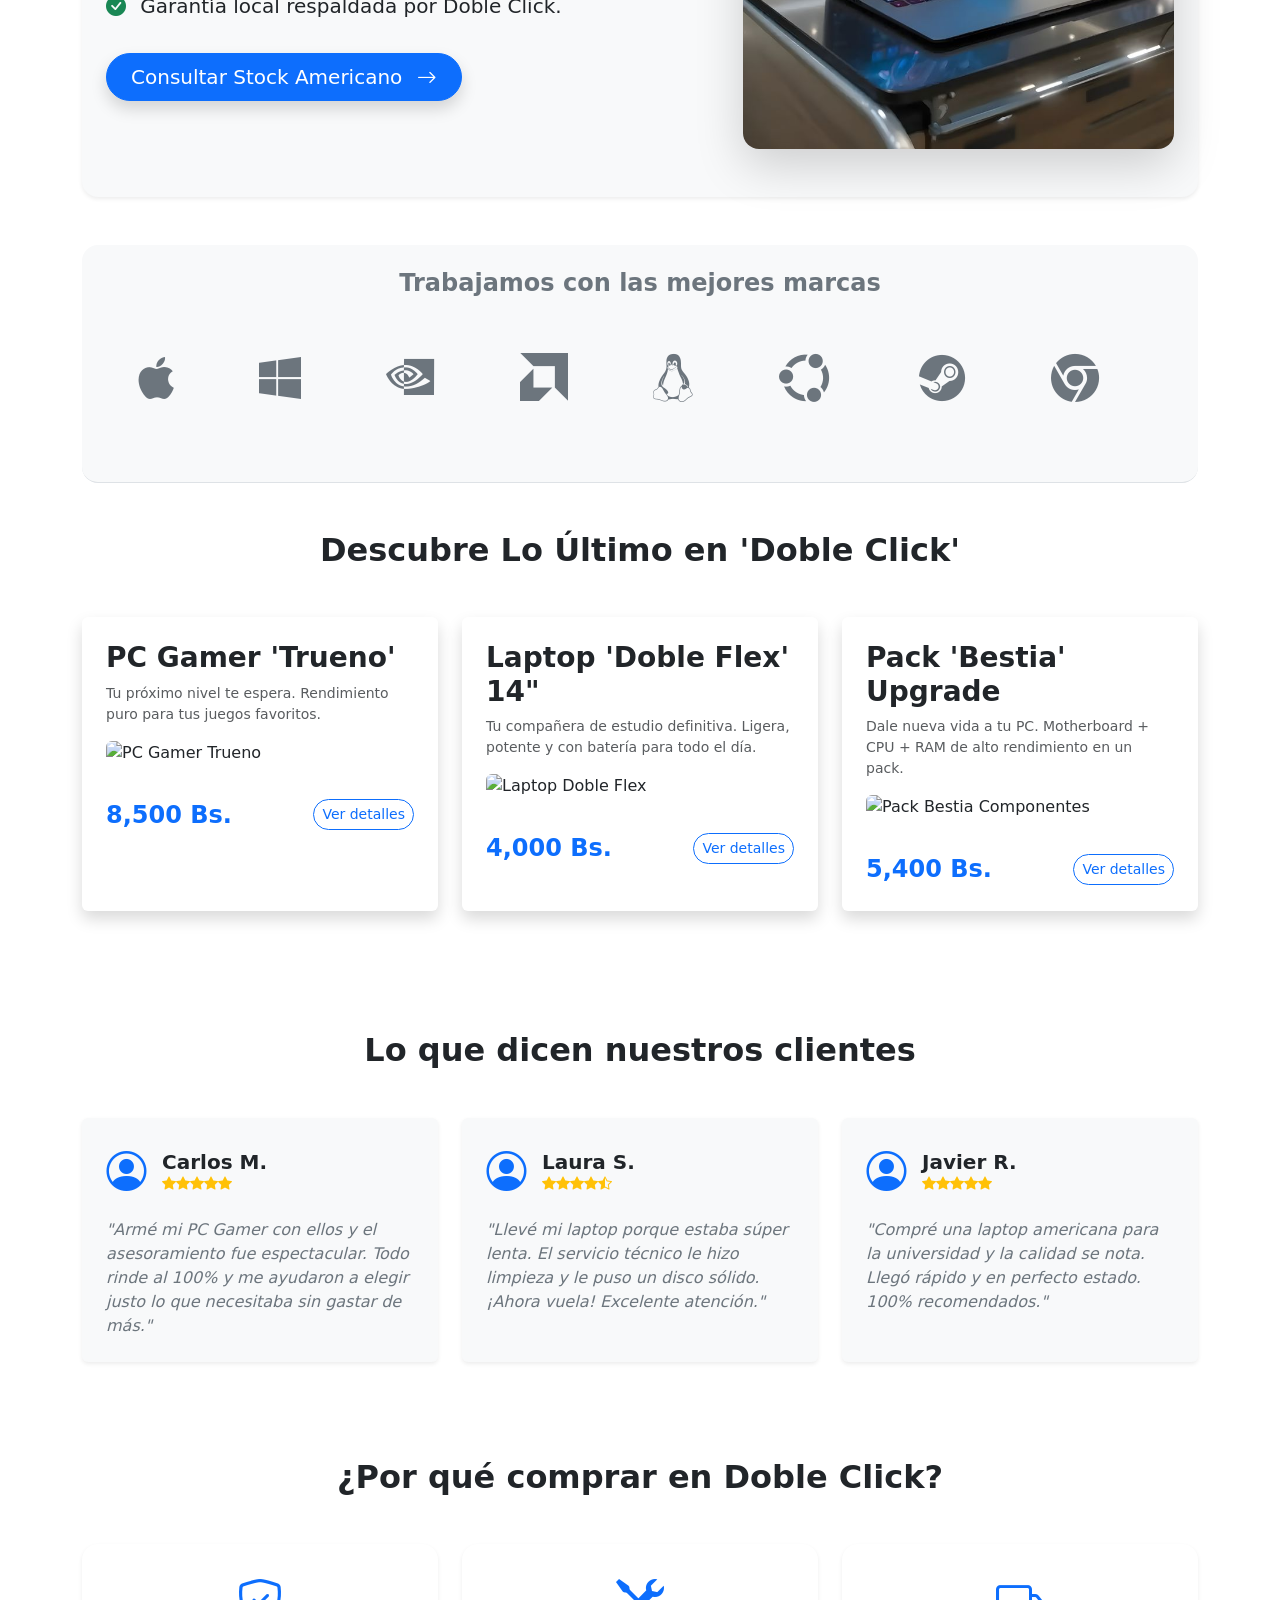
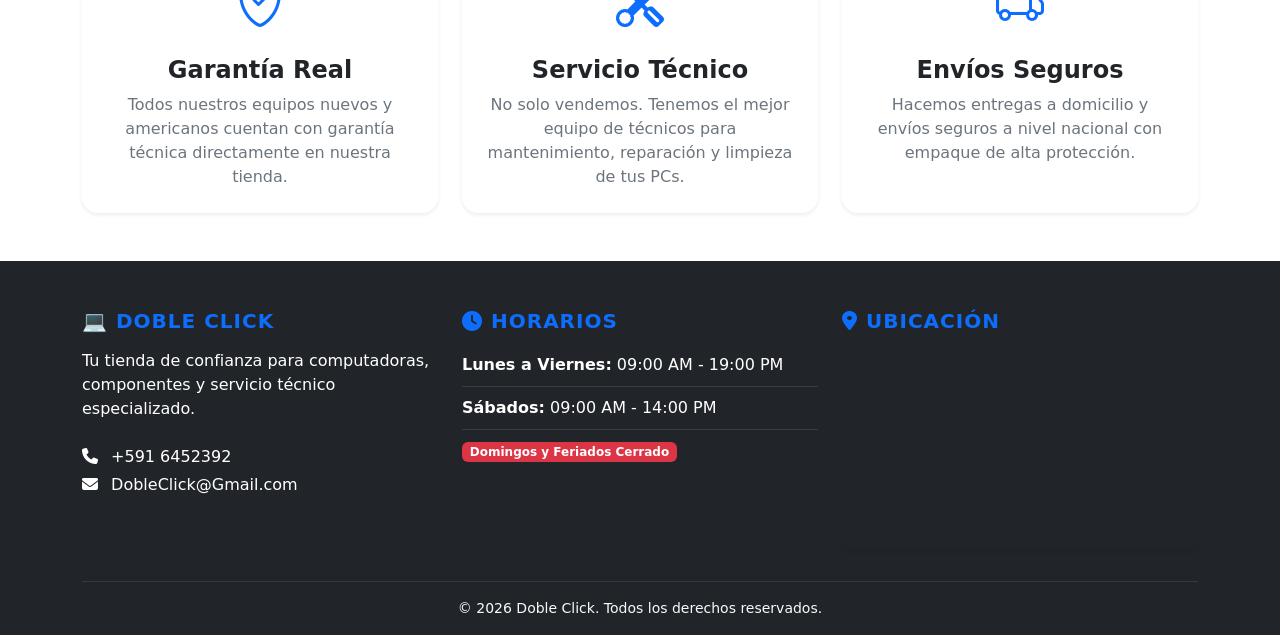
==== commit 1008dad4: "Add files via upload" ====
--- a/index.html
+++ b/index.html
@@ -175,7 +175,7 @@
                     <a href="contactos.html" class="btn btn-primary btn-lg mt-3 rounded-pill px-4 shadow">Consultar Stock Americano <i class="bi bi-arrow-right ms-2"></i></a>
                 </div>
                 <div class="col-lg-5 mt-4 mt-lg-0" data-aos="fade-left">
-                    <img src="img/COMPUTADORA.jpg" class="img-fluid rounded-4 shadow-lg" alt="Equipos Americanos">
+                    <img src="COMPUTADORA.jpg" class="img-fluid rounded-4 shadow-lg" alt="Equipos Americanos">
                 </div>
             </div>
         </section>
